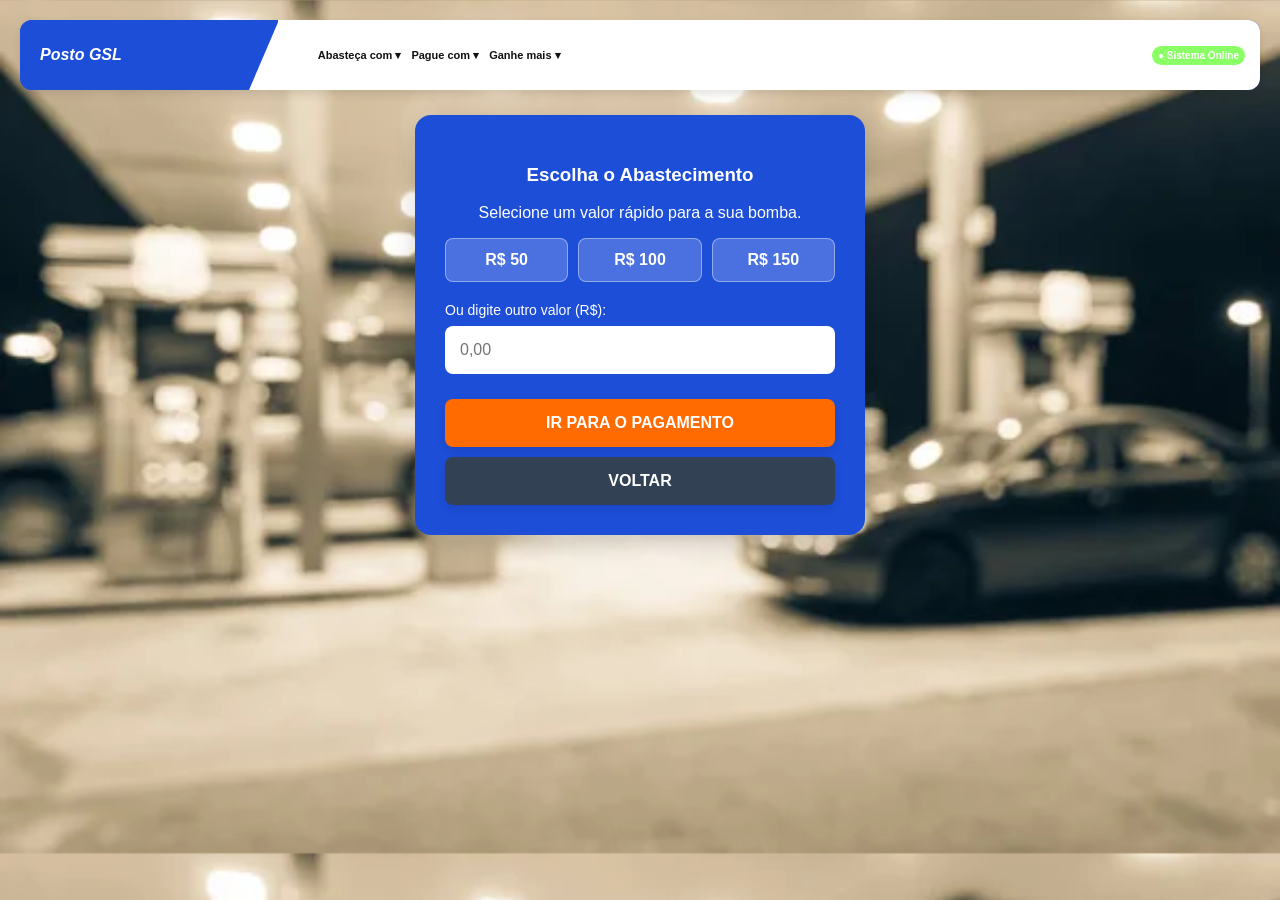
==== abastecimento.html @ f8363e93 "Trabalho" ====
<!DOCTYPE html>
<html lang="pt-br">
<head>
    <meta charset="UTF-8">
    <meta name="viewport" content="width=device-width, initial-scale=1.0">
    <title>Posto GSL - Abastecer</title>
    <link rel="stylesheet" href="style.css">
</head>
<body>

    <header class="br-header">
        <div class="header-left">
            <span class="logo-text">Posto GSL</span>
        </div>
        <div class="header-right">
            <div class="nav-links">
                <a href="#">Abasteça com ▾</a>
                <a href="#">Pague com ▾</a>
                <a href="#">Ganhe mais ▾</a>
            </div>
            <span class="status-dot">● Sistema Online</span>
        </div>
    </header>

    <main class="app-container">
        <h3 class="page-title">Escolha o Abastecimento</h3>
        <p class="instructions">Selecione um valor rápido para a sua bomba.</p>
        
        <div class="botoes-rapidos">
            <a href="#" class="btn-valor" onclick="definirValor(50)">R$ 50</a>
            <a href="#" class="btn-valor" onclick="definirValor(100)">R$ 100</a>
            <a href="#" class="btn-valor" onclick="definirValor(150)">R$ 150</a>
        </div>

        <div class="form-group">
            <label>Ou digite outro valor (R$):</label>
            <input type="number" id="campo-valor" class="input-field" placeholder="0,00">
        </div>

        <a href="#" class="btn-sistema" onclick="irParaPagamento()">IR PARA O PAGAMENTO</a>
        <a href="index.html" class="btn-sistema" style="background-color: #334155; margin-top: 10px;">VOLTAR</a>
    </main>

    <script>
        
        function definirValor(valor) {
            
            const input = document.getElementById('campo-valor');
            
            
            input.value = valor;
        }

        
        function irParaPagamento() {
            const valorTotal = document.getElementById('campo-valor').value;
            if (valorTotal > 0) {
                alert('Solicitação de abastecimento enviada!\nTotal: R$ ' + valorTotal);
                
            } else {
                alert('Por favor, selecione ou digite um valor para abastecer.');
            }
        }
    </script>

</body>
</html>
---- style.css ----
body {
  background-image: url("backgroud foto/b.jpg");
  background-size: cover;
  background-color: #f4f6f9;
  font-family: "Segoe UI", Tahoma, Geneva, Verdana, sans-serif;
  margin: 0;
  padding: 20px;
  display: flex;
  flex-direction: column;
  align-items: center;
}

.br-header {
  display: flex;
  width: 100%;
  height: 70px;
  background-color: #1d4ed8;
  overflow: hidden;
  border-radius: 12px;
  box-shadow: 0 4px 10px rgba(0, 0, 0, 0.1);
  margin-bottom: 25px;
}
.br-header .header-left {
  display: flex;
  align-items: center;
  padding-left: 20px;
  width: 20%;
  background-color: #1d4ed8;
}
.br-header .header-left .logo-text {
  color: white;
  font-weight: 900;
  font-size: 16px;
  font-style: italic;
}
.br-header .header-right {
  display: flex;
  align-items: center;
  justify-content: space-between;
  padding: 0 15px 0 40px;
  width: 78%;
  background-color: #ffffff;
  position: relative;
}
.br-header .header-right::before {
  content: "";
  position: absolute;
  top: 0;
  left: -29px;
  width: 0;
  height: 0;
  border-bottom: 70px solid #ffffff;
  border-left: 30px solid transparent;
}
.br-header .header-right .nav-links {
  display: flex;
  gap: 10px;
}
.br-header .header-right .nav-links a {
  color: #111111;
  text-decoration: none;
  font-size: 11px;
  font-weight: 700;
}
.br-header .header-right .status-dot {
  color: #ffffff;
  font-size: 10px;
  font-weight: 700;
  background-color: rgba(60, 255, 0, 0.6);
  padding: 4px 6px;
  border-radius: 15px;
}

.app-container {
  background-color: #1d4ed8;
  width: 100%;
  max-width: 450px;
  padding: 30px;
  border-radius: 16px;
  box-shadow: 0 10px 25px rgba(0, 0, 0, 0.15);
  box-sizing: border-box;
  color: white;
  text-align: center;
}
.app-container .logo-posto {
  color: #ffffff;
  font-size: 32px;
  margin: 0 0 5px 0;
}
.app-container .tagline {
  color: rgba(255, 255, 255, 0.7);
  font-size: 14px;
  margin-bottom: 30px;
}

.form-group {
  text-align: left;
  margin-bottom: 20px;
}
.form-group label {
  display: block;
  margin-bottom: 8px;
  font-size: 14px;
}
.form-group .input-field {
  width: 100%;
  padding: 15px;
  border: none;
  border-radius: 8px;
  font-size: 16px;
  box-sizing: border-box;
}

.botoes-rapidos {
  display: flex;
  justify-content: space-between;
  gap: 10px;
  margin-bottom: 20px;
}
.botoes-rapidos .btn-valor {
  flex: 1;
  background-color: rgba(255, 255, 255, 0.2);
  color: white;
  text-decoration: none;
  padding: 12px 0;
  border-radius: 8px;
  font-weight: bold;
  border: 1px solid rgba(255, 255, 255, 0.4);
}
.botoes-rapidos .btn-valor:hover {
  background-color: rgba(255, 255, 255, 0.3);
}

.btn-sistema {
  display: block;
  background-color: #ff6b00;
  color: white;
  text-decoration: none;
  padding: 15px 0;
  border-radius: 8px;
  font-weight: bold;
  font-size: 16px;
  margin-top: 25px;
  box-shadow: 0 4px 10px rgba(0, 0, 0, 0.1);
}
.btn-sistema:hover {
  background-color: #e05e00;
}/*# sourceMappingURL=style.css.map */
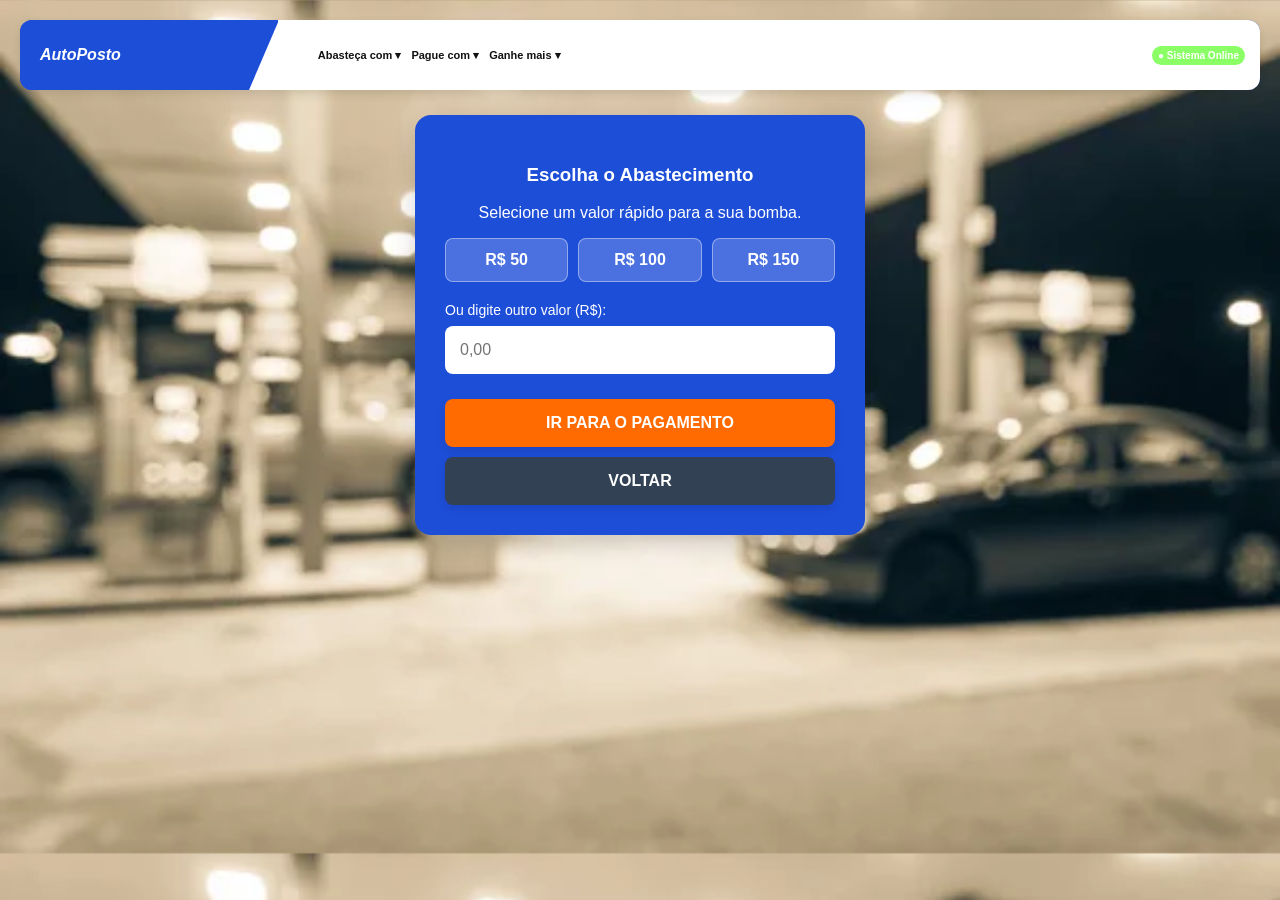
==== commit 7dcdba24: "Foi adicionado uma nova tela de pagamento" ====
--- a/abastecimento.html
+++ b/abastecimento.html
@@ -3,14 +3,14 @@
 <head>
     <meta charset="UTF-8">
     <meta name="viewport" content="width=device-width, initial-scale=1.0">
-    <title>Posto GSL - Abastecer</title>
+    <title>AutoPosto - Abastecer</title>
     <link rel="stylesheet" href="style.css">
 </head>
 <body>
 
     <header class="br-header">
         <div class="header-left">
-            <span class="logo-text">Posto GSL</span>
+            <span class="logo-text">AutoPosto</span>
         </div>
         <div class="header-right">
             <div class="nav-links">
@@ -42,26 +42,55 @@
     </main>
 
     <script>
+    
+    function definirValor(valor) {
+        document.getElementById('campo-valor').value = valor;
+    }
+
+    
+    async function irParaPagamento() {
+        const valorTotal = document.getElementById('campo-valor').value;
         
-        function definirValor(valor) {
-            
-            const input = document.getElementById('campo-valor');
-            
-            
-            input.value = valor;
+        const idClienteLogado = localStorage.getItem('id_cliente');
+
+        if (!idClienteLogado) {
+            alert('Erro: Usuário não identificado. Faça o login novamente.');
+            window.location.href = "index.html";
+            return;
         }
 
-        
-        function irParaPagamento() {
-            const valorTotal = document.getElementById('campo-valor').value;
-            if (valorTotal > 0) {
-                alert('Solicitação de abastecimento enviada!\nTotal: R$ ' + valorTotal);
-                
-            } else {
-                alert('Por favor, selecione ou digite um valor para abastecer.');
-            }
+        if (valorTotal <= 0) {
+            alert('Por favor, selecione ou digite um valor para abastecer.');
+            return;
         }
-    </script>
+
+        try {
+            
+            const resposta = await fetch('http://localhost:5000/api/abastecer', {
+                method: 'POST',
+                headers: { 'Content-Type': 'application/json' },
+                body: JSON.stringify({ id_cliente: idClienteLogado, valor: valorTotal })
+            });
+
+            
+            const resultado = await resposta.json();
+
+            if (resultado.sucesso) {
+    
+    localStorage.setItem('id_transacao_atual', resultado.id_transacao);
+    localStorage.setItem('campo-valor' ? valorTotal : valorTotal, valorTotal); 
+    localStorage.setItem('valor_atual', valorTotal);
+
+    alert('Transação gerada com sucesso! Redirecionando para o pagamento...');
+    
+    
+    window.location.href = "pagamento.html";
+}
+        } catch (erro) {
+            alert('Erro de conexão. Certifique-se de que o servidor.py está ativo no terminal.');
+        }
+    }
+</script>
 
 </body>
 </html>
--- a/style.css
+++ b/style.css
@@ -145,4 +145,17 @@
 }
 .btn-sistema:hover {
   background-color: #e05e00;
+}
+
+.qr-placeholder {
+  background: white;
+  padding: 15px;
+  display: inline-block;
+  border-radius: 12px;
+  margin: 20px auto;
+  box-shadow: 0 4px 10px rgba(0, 0, 0, 0.2);
+}
+.qr-placeholder img {
+  display: block;
+  max-width: 100%;
 }/*# sourceMappingURL=style.css.map */
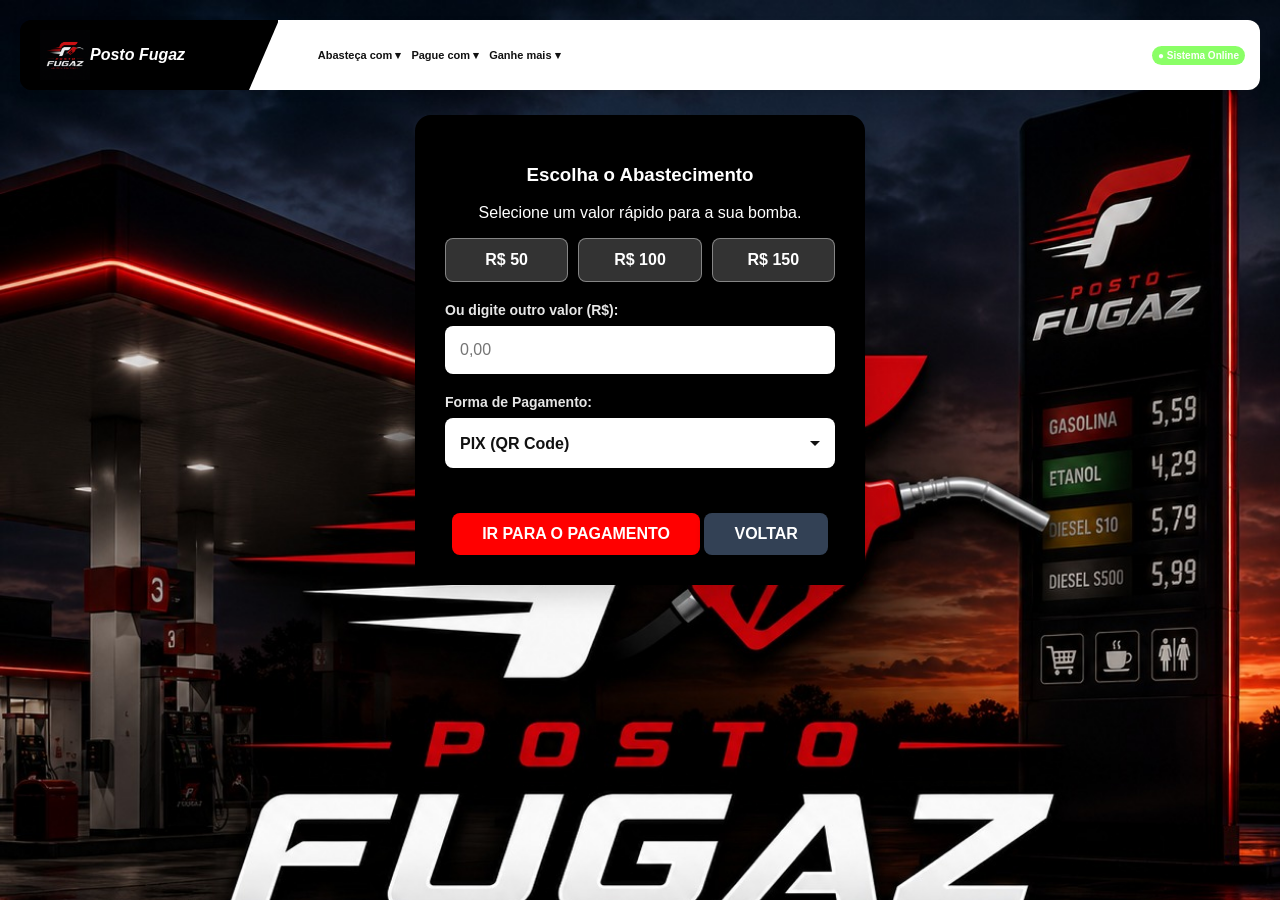
==== commit 43ae506e: "Adicionada tela de pagamento por cartao com validade e CVV e alterações de design" ====
--- a/abastecimento.html
+++ b/abastecimento.html
@@ -3,14 +3,15 @@
 <head>
     <meta charset="UTF-8">
     <meta name="viewport" content="width=device-width, initial-scale=1.0">
-    <title>AutoPosto - Abastecer</title>
+    <title>Posto Fugaz - Abastecer</title>
     <link rel="stylesheet" href="style.css">
 </head>
 <body>
 
     <header class="br-header">
         <div class="header-left">
-            <span class="logo-text">AutoPosto</span>
+            <img src="icone/pf.png" alt="Logo Posto Fugaz" class="header-logo-img">
+            <span class="logo-text">Posto Fugaz</span>
         </div>
         <div class="header-right">
             <div class="nav-links">
@@ -35,6 +36,12 @@
         <div class="form-group">
             <label>Ou digite outro valor (R$):</label>
             <input type="number" id="campo-valor" class="input-field" placeholder="0,00">
+            
+            <label style="margin-top: 20px;">Forma de Pagamento:</label>
+            <select id="metodo-pagamento" class="input-field" style="background-color: white; height: 50px;">
+                <option value="pix">PIX (QR Code)</option>
+                <option value="cartao">Cartão de Crédito / Débito</option>
+            </select>
         </div>
 
         <a href="#" class="btn-sistema" onclick="irParaPagamento()">IR PARA O PAGAMENTO</a>
@@ -42,55 +49,53 @@
     </main>
 
     <script>
-    
-    function definirValor(valor) {
-        document.getElementById('campo-valor').value = valor;
-    }
-
-    
-    async function irParaPagamento() {
-        const valorTotal = document.getElementById('campo-valor').value;
-        
-        const idClienteLogado = localStorage.getItem('id_cliente');
-
-        if (!idClienteLogado) {
-            alert('Erro: Usuário não identificado. Faça o login novamente.');
-            window.location.href = "index.html";
-            return;
+        function definirValor(valor) {
+            document.getElementById('campo-valor').value = valor;
         }
 
-        if (valorTotal <= 0) {
-            alert('Por favor, selecione ou digite um valor para abastecer.');
-            return;
+        async function irParaPagamento() {
+            const valorTotal = document.getElementById('campo-valor').value;
+            const idClienteLogado = localStorage.getItem('id_cliente');
+            const metodo = document.getElementById('metodo-pagamento').value;
+
+            if (!idClienteLogado) {
+                alert('Erro: Usuário não identificado. Faça o login novamente.');
+                window.location.href = "index.html";
+                return;
+            }
+
+            if (valorTotal <= 0) {
+                alert('Por favor, selecione ou digite um valor para abastecer.');
+                return;
+            }
+
+            try {
+                const resposta = await fetch('http://localhost:5000/api/abastecer', {
+                    method: 'POST',
+                    headers: { 'Content-Type': 'application/json' },
+                    body: JSON.stringify({ id_cliente: idClienteLogado, valor: valorTotal, metodo: metodo })
+                });
+
+                const resultado = await resposta.json();
+
+                if (resultado.sucesso) {
+                    localStorage.setItem('id_transacao_atual', resultado.id_transacao);
+                    localStorage.setItem('valor_atual', valorTotal);
+
+                    alert('Transação gerada com sucesso! Redirecionando...');
+                    
+                    if (metodo === "cartao") {
+                        window.location.href = "cartao.html";
+                    } else {
+                        window.location.href = "pagamento.html";
+                    }
+                } else {
+                    alert(resultado.mensagem);
+                }
+            } catch (erro) {
+                alert('Erro de conexão. Verifique sua conexão com a internet.');
+            }
         }
-
-        try {
-            
-            const resposta = await fetch('http://localhost:5000/api/abastecer', {
-                method: 'POST',
-                headers: { 'Content-Type': 'application/json' },
-                body: JSON.stringify({ id_cliente: idClienteLogado, valor: valorTotal })
-            });
-
-            
-            const resultado = await resposta.json();
-
-            if (resultado.sucesso) {
-    
-    localStorage.setItem('id_transacao_atual', resultado.id_transacao);
-    localStorage.setItem('campo-valor' ? valorTotal : valorTotal, valorTotal); 
-    localStorage.setItem('valor_atual', valorTotal);
-
-    alert('Transação gerada com sucesso! Redirecionando para o pagamento...');
-    
-    
-    window.location.href = "pagamento.html";
-}
-        } catch (erro) {
-            alert('Erro de conexão. Certifique-se de que o servidor.py está ativo no terminal.');
-        }
-    }
-</script>
-
+    </script>
 </body>
 </html>
--- a/style.css
+++ b/style.css
@@ -1,5 +1,5 @@
 body {
-  background-image: url("backgroud foto/b.jpg");
+  background-image: url("backgroud foto/b.jpeg");
   background-size: cover;
   background-color: #f4f6f9;
   font-family: "Segoe UI", Tahoma, Geneva, Verdana, sans-serif;
@@ -14,7 +14,7 @@
   display: flex;
   width: 100%;
   height: 70px;
-  background-color: #1d4ed8;
+  background-color: #000000;
   overflow: hidden;
   border-radius: 12px;
   box-shadow: 0 4px 10px rgba(0, 0, 0, 0.1);
@@ -25,13 +25,20 @@
   align-items: center;
   padding-left: 20px;
   width: 20%;
-  background-color: #1d4ed8;
+  background-color: #000000;
 }
 .br-header .header-left .logo-text {
   color: white;
   font-weight: 900;
   font-size: 16px;
   font-style: italic;
+}
+.br-header .header-left .header-logo-img {
+  height: 50px;
+  width: auto;
+  -o-object-fit: contain;
+     object-fit: contain;
+  display: block;
 }
 .br-header .header-right {
   display: flex;
@@ -72,7 +79,7 @@
 }
 
 .app-container {
-  background-color: #1d4ed8;
+  background-color: #000000;
   width: 100%;
   max-width: 450px;
   padding: 30px;
@@ -132,19 +139,22 @@
 }
 
 .btn-sistema {
-  display: block;
-  background-color: #ff6b00;
+  display: inline-block;
+  background-color: #ff0000;
   color: white;
   text-decoration: none;
-  padding: 15px 0;
+  padding: 12px 30px;
   border-radius: 8px;
   font-weight: bold;
   font-size: 16px;
   margin-top: 25px;
-  box-shadow: 0 4px 10px rgba(0, 0, 0, 0.1);
+  box-shadow: 0 4px 10px rgba(0, 0, 0, 0.2);
+  text-align: center;
+  transition: background-color 0.2s ease, transform 0.2s ease;
 }
 .btn-sistema:hover {
-  background-color: #e05e00;
+  background-color: #e00000;
+  transform: translateY(-1px);
 }
 
 .qr-placeholder {
@@ -158,4 +168,49 @@
 .qr-placeholder img {
   display: block;
   max-width: 100%;
+}
+
+.value-display {
+  background-color: rgba(255, 255, 255, 0.05);
+  padding: 15px;
+  border-radius: 8px;
+  margin-bottom: 25px;
+  border: 1px dashed rgba(255, 0, 0, 0.3);
+}
+.value-display span {
+  display: block;
+  font-size: 28px;
+  font-weight: 900;
+  color: #ff0000;
+  margin-top: 5px;
+  text-shadow: 0 2px 4px rgba(0, 0, 0, 0.5);
+}
+
+select.input-field {
+  cursor: pointer;
+  background-image: url("data:image/svg+xml;utf8,<svg xmlns='http://www.w3.org/2000/svg' width='10' height='24' fill='%23111111'><polygon points='0,10 10,10 5,15'/></svg>");
+  background-repeat: no-repeat;
+  background-position: right 15px center;
+  padding-right: 40px;
+  -webkit-appearance: none;
+  -moz-appearance: none;
+  appearance: none;
+  color: #111111;
+  font-weight: 600;
+}
+select.input-field:focus {
+  outline: 2px solid #ff0000;
+}
+
+.form-group label {
+  font-weight: 600;
+  color: rgba(255, 255, 255, 0.9);
+}
+.form-group .input-field {
+  transition: border-color 0.2s ease, box-shadow 0.2s ease;
+}
+.form-group .input-field:focus {
+  border: 1px solid #ff0000;
+  box-shadow: 0 0 8px rgba(255, 0, 0, 0.4);
+  outline: none;
 }/*# sourceMappingURL=style.css.map */
